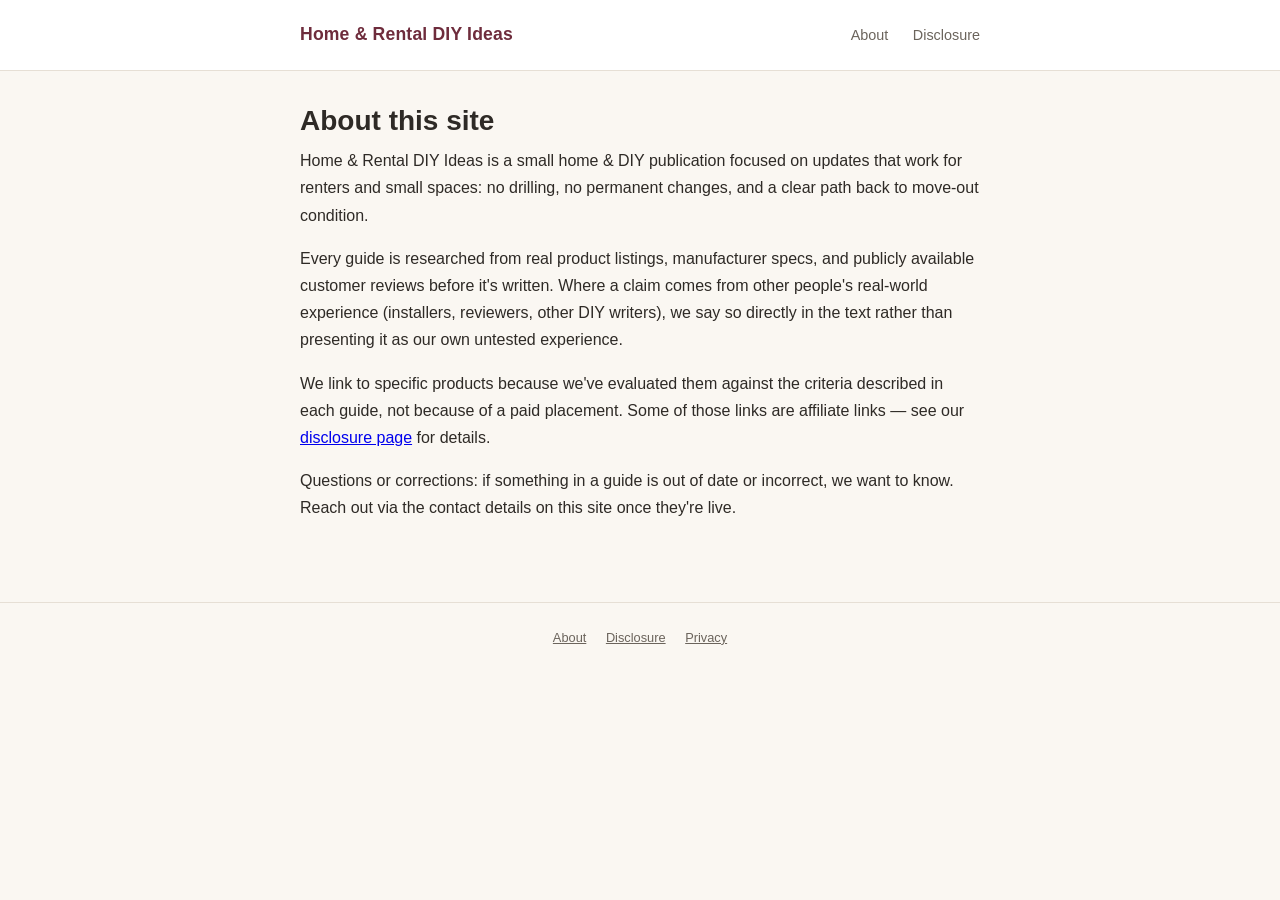
==== docs/about.html @ ff302c59 "Pinterestアフィリエイトチーム(researcher/writer/designer/analyst)の初期構築 役割定義・自動連携ワークフロー・記事1本目(チェッカーボード床タイル)・ 公開" ====
<!DOCTYPE html>
<html lang="en">
<head>
<meta charset="UTF-8">
<meta name="viewport" content="width=device-width, initial-scale=1.0">
<title>About | Home &amp; Rental DIY Ideas</title>
<link rel="stylesheet" href="styles.css">
</head>
<body>
<header class="site-header">
  <div class="inner">
    <a class="logo" href="index.html">Home &amp; Rental DIY Ideas</a>
    <nav>
      <a href="about.html">About</a>
      <a href="disclosure.html">Disclosure</a>
    </nav>
  </div>
</header>

<main>
  <h1>About this site</h1>
  <p>Home &amp; Rental DIY Ideas is a small home &amp; DIY publication focused on updates that work for renters and small spaces: no drilling, no permanent changes, and a clear path back to move-out condition.</p>
  <p>Every guide is researched from real product listings, manufacturer specs, and publicly available customer reviews before it's written. Where a claim comes from other people's real-world experience (installers, reviewers, other DIY writers), we say so directly in the text rather than presenting it as our own untested experience.</p>
  <p>We link to specific products because we've evaluated them against the criteria described in each guide, not because of a paid placement. Some of those links are affiliate links &mdash; see our <a href="disclosure.html">disclosure page</a> for details.</p>
  <p>Questions or corrections: if something in a guide is out of date or incorrect, we want to know. Reach out via the contact details on this site once they're live.</p>
</main>

<footer class="site-footer">
  <a href="about.html">About</a>
  <a href="disclosure.html">Disclosure</a>
  <a href="privacy.html">Privacy</a>
</footer>
</body>
</html>
---- docs/styles.css ----
:root {
  --bg: #FAF7F2;
  --surface: #FFFFFF;
  --text: #2E2A26;
  --text-muted: #6B645C;
  --border: #E6DFD5;
  --sage: #7C9070;
  --terracotta: #C0654A;
  --wine: #6E2C3C;
  --accent: var(--terracotta);
  --max-width: 720px;
}

* { box-sizing: border-box; }

body {
  margin: 0;
  background: var(--bg);
  color: var(--text);
  font-family: -apple-system, BlinkMacSystemFont, "Segoe UI", Helvetica, Arial, sans-serif;
  line-height: 1.7;
  -webkit-font-smoothing: antialiased;
}

header.site-header {
  border-bottom: 1px solid var(--border);
  background: var(--surface);
}

.site-header .inner {
  max-width: var(--max-width);
  margin: 0 auto;
  padding: 1.25rem 1.25rem;
  display: flex;
  align-items: center;
  justify-content: space-between;
}

.site-header a.logo {
  font-weight: 700;
  font-size: 1.1rem;
  color: var(--wine);
  text-decoration: none;
  letter-spacing: 0.01em;
}

.site-header nav a {
  color: var(--text-muted);
  text-decoration: none;
  font-size: 0.9rem;
  margin-left: 1.25rem;
}

.site-header nav a:hover { color: var(--accent); }

main {
  max-width: var(--max-width);
  margin: 0 auto;
  padding: 2rem 1.25rem 4rem;
}

h1 { font-size: 1.75rem; line-height: 1.3; margin: 0 0 0.5rem; }
h2 { font-size: 1.3rem; margin: 2rem 0 0.75rem; color: var(--wine); }
h3 { font-size: 1.05rem; margin: 1.5rem 0 0.5rem; }
p { margin: 0 0 1rem; }

.meta {
  color: var(--text-muted);
  font-size: 0.85rem;
  margin-bottom: 1.5rem;
}

.disclosure-banner {
  background: #F3EDE3;
  border: 1px solid var(--border);
  border-radius: 8px;
  padding: 0.85rem 1rem;
  font-size: 0.85rem;
  color: var(--text-muted);
  margin-bottom: 2rem;
}

.disclosure-banner a { color: var(--wine); }

.todo-link {
  background: #FDF3E7;
  border: 1px dashed #D9A441;
  border-radius: 4px;
  padding: 0.1rem 0.4rem;
  font-size: 0.85em;
  color: #8A5A00;
}

ul, ol { padding-left: 1.4rem; }
li { margin-bottom: 0.4rem; }

.card-list {
  display: flex;
  flex-direction: column;
  gap: 1rem;
}

.card {
  background: var(--surface);
  border: 1px solid var(--border);
  border-radius: 10px;
  padding: 1.25rem;
  text-decoration: none;
  color: inherit;
  display: block;
}

.card h2 {
  margin: 0 0 0.4rem;
  font-size: 1.1rem;
  color: var(--text);
}

.card p { margin: 0; color: var(--text-muted); font-size: 0.9rem; }

footer.site-footer {
  border-top: 1px solid var(--border);
  padding: 1.5rem 1.25rem;
  text-align: center;
  font-size: 0.8rem;
  color: var(--text-muted);
}

footer.site-footer a { color: var(--text-muted); margin: 0 0.5rem; }

@media (max-width: 480px) {
  .site-header nav a { margin-left: 0.75rem; }
}
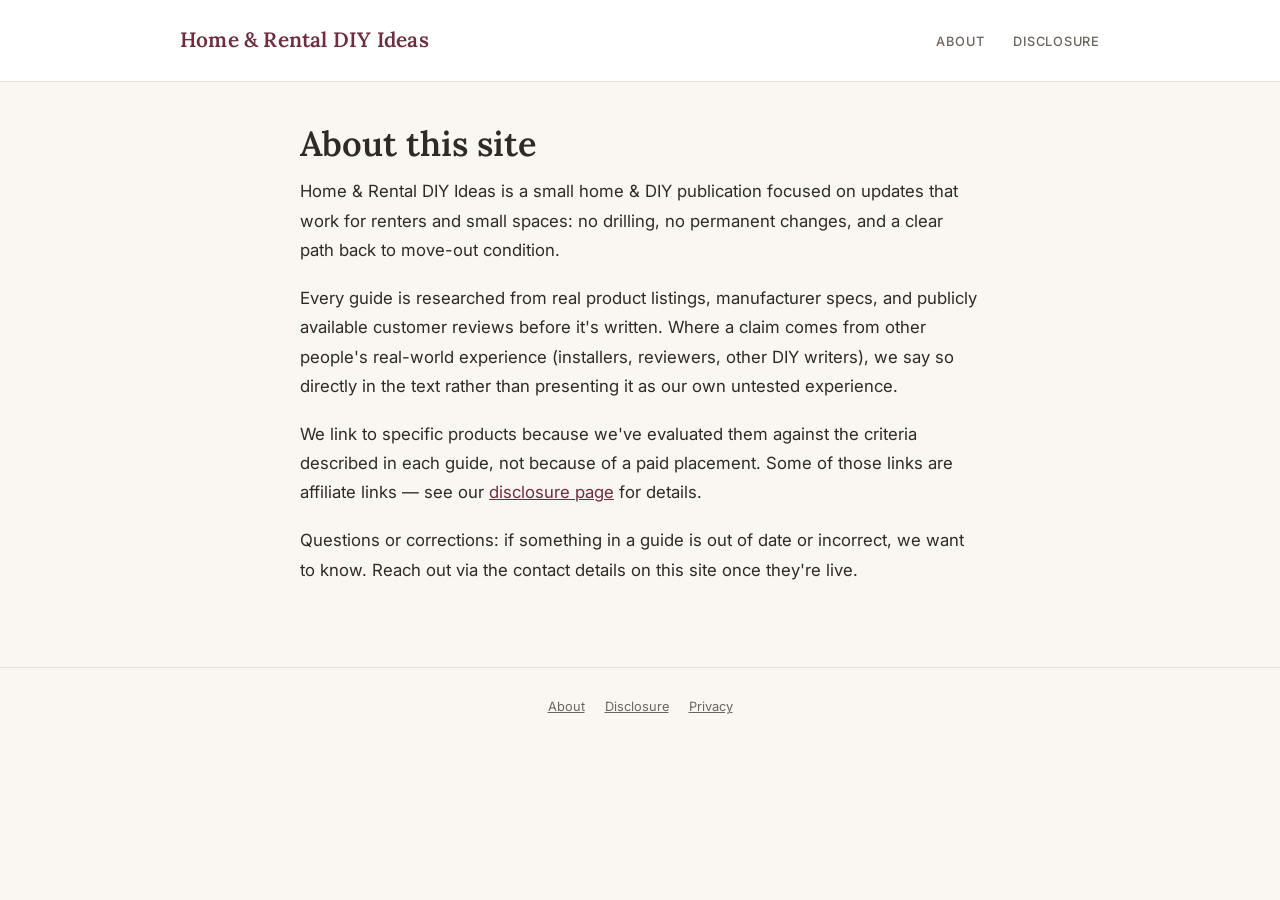
==== commit cfc04142: "2本目の記事を公開、SEO/OG整備、プライバシーポリシー完成 - バーガンディ&プラムのポーチ装飾記事を新ルール(助言口調+実レビュー根拠)で   書き直し、公開HTML化 - 全ページにOGタグ・" ====
--- a/docs/about.html
+++ b/docs/about.html
@@ -4,6 +4,12 @@
 <meta charset="UTF-8">
 <meta name="viewport" content="width=device-width, initial-scale=1.0">
 <title>About | Home &amp; Rental DIY Ideas</title>
+<meta name="description" content="Who writes Home & Rental DIY Ideas and how we research renter-friendly home and DIY guides.">
+<meta property="og:type" content="website">
+<meta property="og:site_name" content="Home &amp; Rental DIY Ideas">
+<meta property="og:title" content="About | Home &amp; Rental DIY Ideas">
+<meta property="og:url" content="https://hito77ki-ship-it.github.io/pinterest-affiliate/about.html">
+<link rel="icon" href="data:image/svg+xml,%3Csvg xmlns='http://www.w3.org/2000/svg' viewBox='0 0 100 100'%3E%3Crect width='100' height='100' rx='20' fill='%236E2C3C'/%3E%3Ctext x='50' y='70' font-size='58' font-family='Georgia,serif' fill='%23FAF7F2' text-anchor='middle'%3EH%3C/text%3E%3C/svg%3E">
 <link rel="stylesheet" href="styles.css">
 </head>
 <body>
--- a/docs/styles.css
+++ b/docs/styles.css
@@ -1,3 +1,5 @@
+@import url('https://fonts.googleapis.com/css2?family=Lora:ital,wght@0,500;0,600;0,700;1,500&family=Inter:wght@400;500;600&display=swap');
+
 :root {
   --bg: #FAF7F2;
   --surface: #FFFFFF;
@@ -9,6 +11,8 @@
   --wine: #6E2C3C;
   --accent: var(--terracotta);
   --max-width: 720px;
+  --font-serif: "Lora", Georgia, "Times New Roman", serif;
+  --font-sans: "Inter", -apple-system, BlinkMacSystemFont, "Segoe UI", Helvetica, Arial, sans-serif;
 }
 
 * { box-sizing: border-box; }
@@ -17,8 +21,9 @@
   margin: 0;
   background: var(--bg);
   color: var(--text);
-  font-family: -apple-system, BlinkMacSystemFont, "Segoe UI", Helvetica, Arial, sans-serif;
-  line-height: 1.7;
+  font-family: var(--font-sans);
+  line-height: 1.75;
+  font-size: 1.05rem;
   -webkit-font-smoothing: antialiased;
 }
 
@@ -28,17 +33,18 @@
 }
 
 .site-header .inner {
-  max-width: var(--max-width);
+  max-width: 960px;
   margin: 0 auto;
-  padding: 1.25rem 1.25rem;
+  padding: 1.4rem 1.25rem;
   display: flex;
   align-items: center;
   justify-content: space-between;
 }
 
 .site-header a.logo {
-  font-weight: 700;
-  font-size: 1.1rem;
+  font-family: var(--font-serif);
+  font-weight: 600;
+  font-size: 1.3rem;
   color: var(--wine);
   text-decoration: none;
   letter-spacing: 0.01em;
@@ -47,8 +53,11 @@
 .site-header nav a {
   color: var(--text-muted);
   text-decoration: none;
-  font-size: 0.9rem;
-  margin-left: 1.25rem;
+  font-size: 0.8rem;
+  font-weight: 500;
+  letter-spacing: 0.06em;
+  text-transform: uppercase;
+  margin-left: 1.5rem;
 }
 
 .site-header nav a:hover { color: var(--accent); }
@@ -56,18 +65,62 @@
 main {
   max-width: var(--max-width);
   margin: 0 auto;
-  padding: 2rem 1.25rem 4rem;
+  padding: 2.5rem 1.25rem 4rem;
 }
 
-h1 { font-size: 1.75rem; line-height: 1.3; margin: 0 0 0.5rem; }
-h2 { font-size: 1.3rem; margin: 2rem 0 0.75rem; color: var(--wine); }
-h3 { font-size: 1.05rem; margin: 1.5rem 0 0.5rem; }
-p { margin: 0 0 1rem; }
+.eyebrow {
+  display: block;
+  font-family: var(--font-sans);
+  font-size: 0.78rem;
+  font-weight: 600;
+  letter-spacing: 0.12em;
+  text-transform: uppercase;
+  color: var(--accent);
+  margin-bottom: 0.6rem;
+}
+
+h1 {
+  font-family: var(--font-serif);
+  font-weight: 600;
+  font-size: 2.15rem;
+  line-height: 1.25;
+  margin: 0 0 0.75rem;
+  color: var(--text);
+}
+
+h2 {
+  font-family: var(--font-serif);
+  font-weight: 600;
+  font-size: 1.5rem;
+  line-height: 1.35;
+  margin: 2.25rem 0 0.85rem;
+  color: var(--wine);
+}
+
+h3 {
+  font-family: var(--font-serif);
+  font-weight: 600;
+  font-size: 1.15rem;
+  margin: 1.6rem 0 0.5rem;
+}
+
+p { margin: 0 0 1.15rem; }
 
 .meta {
   color: var(--text-muted);
   font-size: 0.85rem;
-  margin-bottom: 1.5rem;
+  margin-bottom: 1.75rem;
+  padding-bottom: 1.75rem;
+  border-bottom: 1px solid var(--border);
+}
+
+.figure { margin: 1.75rem 0; }
+.figure img { width: 100%; height: auto; border-radius: 6px; display: block; }
+.figure .caption {
+  font-size: 0.8rem;
+  color: var(--text-muted);
+  margin-top: 0.5rem;
+  font-style: italic;
 }
 
 .disclosure-banner {
@@ -92,35 +145,40 @@
 }
 
 ul, ol { padding-left: 1.4rem; }
-li { margin-bottom: 0.4rem; }
+li { margin-bottom: 0.5rem; }
+
+a { color: var(--wine); }
 
 .card-list {
   display: flex;
   flex-direction: column;
-  gap: 1rem;
+  gap: 1.5rem;
 }
 
 .card {
-  background: var(--surface);
-  border: 1px solid var(--border);
-  border-radius: 10px;
-  padding: 1.25rem;
+  padding-bottom: 1.5rem;
+  border-bottom: 1px solid var(--border);
   text-decoration: none;
   color: inherit;
   display: block;
 }
 
+.card:last-child { border-bottom: none; }
+
+.card .eyebrow { margin-bottom: 0.4rem; }
+
 .card h2 {
-  margin: 0 0 0.4rem;
-  font-size: 1.1rem;
+  font-family: var(--font-serif);
+  margin: 0 0 0.5rem;
+  font-size: 1.3rem;
   color: var(--text);
 }
 
-.card p { margin: 0; color: var(--text-muted); font-size: 0.9rem; }
+.card p { margin: 0; color: var(--text-muted); font-size: 0.92rem; line-height: 1.6; }
 
 footer.site-footer {
   border-top: 1px solid var(--border);
-  padding: 1.5rem 1.25rem;
+  padding: 1.75rem 1.25rem;
   text-align: center;
   font-size: 0.8rem;
   color: var(--text-muted);
@@ -129,5 +187,7 @@
 footer.site-footer a { color: var(--text-muted); margin: 0 0.5rem; }
 
 @media (max-width: 480px) {
-  .site-header nav a { margin-left: 0.75rem; }
+  .site-header nav a { margin-left: 0.9rem; font-size: 0.7rem; }
+  h1 { font-size: 1.7rem; }
+  h2 { font-size: 1.25rem; }
 }
